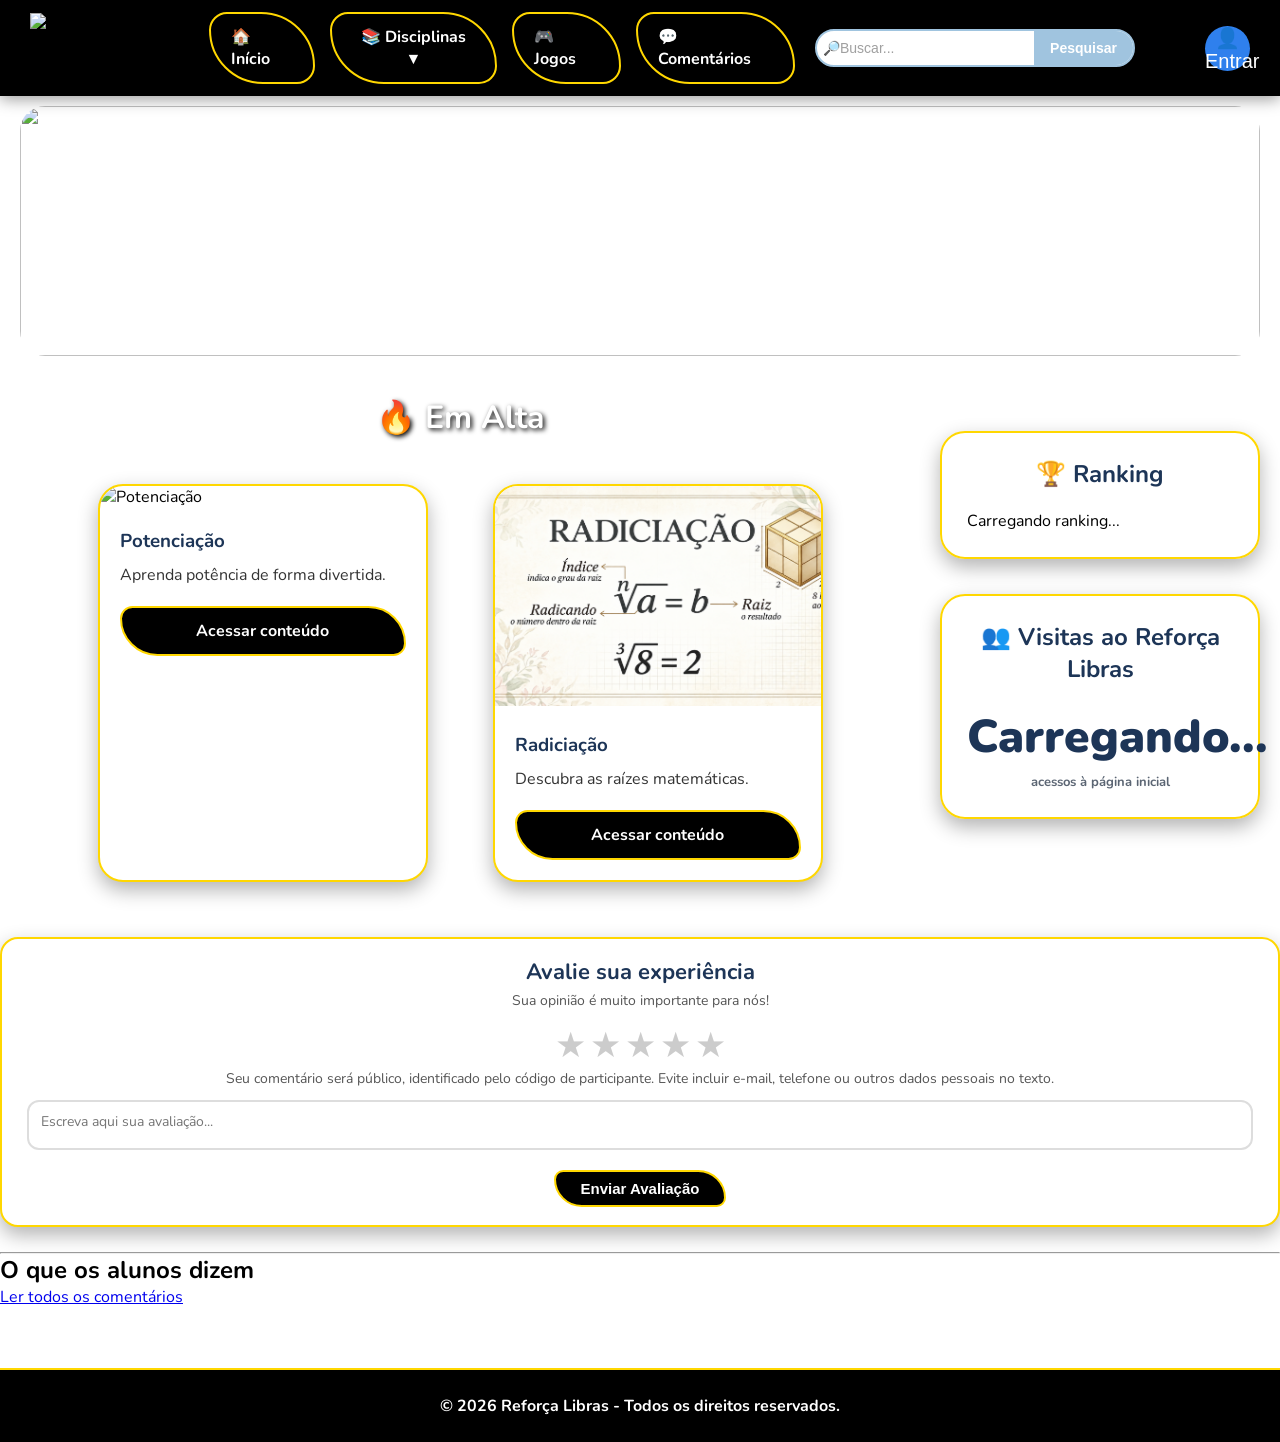
==== index.html @ fadbd38b "segunda" ====
<!DOCTYPE html>
<html lang="pt-BR">

<head>
    <meta charset="UTF-8">
    <meta name="description" content="Aprenda Matemática em Libras com o Reforça Libras! Aulas em vídeo, atividades e jogos sobre potenciação e radiciação.">
    <meta name="viewport" content="width=device-width, initial-scale=1.0">
    <title>Reforca Libras</title>
    
    <link rel="stylesheet" href="style.css"> 
    <link rel="stylesheet" href="perfil-aluno.css?v=20261107-correcao14">
    <link rel="preconnect" href="https://fonts.googleapis.com">
    <link href="https://fonts.googleapis.com/css2?family=Nunito:wght@400;700;900&display=swap" rel="stylesheet">
    <link rel="stylesheet" href="perfil-comunidade.css?v=20261107-correcao14">
    <link rel="stylesheet" href="alertas-responsivos.css?v=20261107-correcao13">
    </head>
<body>
    <!-- MENU -->
    <header class="menu">
    <div class="container menu-content">

        <!-- Logo -->
        <div class="logo-area">
            <img src="logo.png" alt="Logo Reforça Libras">
        </div>

        <!-- Menu -->
        <nav id="menu-links">
            <a href="index.html" aria-current="page">🏠 Início</a>
                <!-- DROPDOWN DISCIPLINAS (Texto simples sem formato de botão) -->
                     <div class="dropdown">
                         <button type="button" class="dropbtn">
                             📚 Disciplinas ▼
                         </button>

                            <div class="dropdown-content">
                                <!-- MATEMÁTICA -->
                                    <div class="submenu">
                                        <button type="button" class="item-menu">
                                        Matemática <span>▶</span>
                                        </button>
                                        <div class="submenu-content">
                                            <a href="potenciacao.html">Potenciação </a>
                                            <a href="radiciacao.html">Radiciação </a>
                                            <a href="matematica.html" class="ler-mais"> ➕ Ver todas as temáticas </a>
                                        </div>
                                    </div>

                                <!-- BIOLOGIA -->
                                    <div class="submenu">
                                        <button type="button" class="item-menu">
                                            Biologia <span>▶</span>
                                        </button>

                                        <div class="submenu-content">
                                            <span class="item-indisponivel">Conteúdos em breve</span>
                                        </div>
                                    </div>
                            </div>
                     </div>
                <a href="#">🎮 Jogos</a>
                <a href="comentarios.html">💬 Comentários </a>

        </nav>

        <!-- Pesquisa -->
              <div class="pesquisa-box">
                 <input type="text" id="campoPesquisa" placeholder="🔎Buscar..." autocomplete="off">
                 <button onclick="pesquisarConteudo()">Pesquisar</button>
             </div>

        <!-- Login -->
        <button id="btnLogin" class="login-btn">👤 Entrar </button>

    </div>

            <!-- MODAL LOGIN -->
                <div id="modalLogin" class="modal">
                    <div class="perfil-box modal-acessivel-box">
                         <span class="fechar" id="fecharLogin">&times;</span>
                         <div class="modal-formulario">
                         <img src="logo.png" alt="Logo Reforça Libras">
                         <h2>Entrar</h2>

                         <form id="formLogin" autocomplete="off">
                            <label for="loginEmail">E-mail</label>
                            <input id="loginEmail"type="email"placeholder="E-mail" autocomplete="email"required>
                          <div class="campo-senha">
                             <input id="senhaLogin" type="password" placeholder="Senha" autocomplete="current-password" required >
                                <span  class="icone-olho" onclick="alternarSenha('senhaLogin', this)"  role="button" tabindex="0" aria-label="Mostrar senha" title="Mostrar senha" >
                                    👁️
                                </span>
                            </div>
                                <a href="#" class="esqueceu-senha" onclick="esqueceuSenha(event)" >
                                    Esqueceu sua senha?
                                </a>
                            <button type="submit">Entrar</button>
                         </form>
                         <p>
                            Primeiro acesso?
                            <button type="button" id="abrirCadastro">Cadastrar</button>
                         </p>
                         </div>

                         <aside class="janela-libras-interface" aria-labelledby="tituloLibrasLogin">
                            <h3 id="tituloLibrasLogin">🤟 Acesso em Libras</h3>
                            <div class="libras-video-box">
                                <iframe
                                     id="videoLibrasLogin"
                                     src="https://youtu.be/DNm2CRhWCK0"
                                    allow="accelerometer; autoplay; clipboard-write; encrypted-media; gyroscope; picture-in-picture"
                                            allowfullscreen>
                                 </iframe>

                               
                            </div>
                            <button type="button" class="repetir-video-interface" data-video-id="videoLibrasLogin" hidden>
                                ↻ Repetir tradução
                            </button>
                         </aside>
                    </div>
                </div>
                       
<!-- MODAL CADASTRO -->
<div id="modalCadastro" class="modal">
    <div class="perfil-box modal-acessivel-box">
        <span class="fechar" id="fecharCadastro">&times;</span>
        <div class="modal-formulario">
        <img src="logo.png" alt="Logo Reforça Libras">
        <h2>Criar cadastro</h2>

        <form id="formCadastro" autocomplete="off">
            <label for="nomeCadastro">Nome</label>
            <input id="nomeCadastro" type="text" placeholder="Digite seu nome" required autocomplete="name"           >

            <label for="perfilComunidade">Como você se identifica em relação à comunidade surda?
            </label>

            <div class="campo-lista">
                <select id="perfilComunidade" name="perfilComunidade">
                    <option value="" selected>Selecione uma opção</option>
                     <option value="pessoa_surda">Pessoa surda</option>
                    <option value="deficiencia_auditiva">Pessoa com deficiência auditiva</option>
                    <option value="pessoa_surdocega">Pessoa surdocega</option>
                    <option value="coda">Pessoa CODA — ouvinte, filha(o) de pais surdos</option>
                    <option value="pessoa_ouvinte">Pessoa ouvinte</option>
                    <option value="familiar">Familiar de pessoa surda</option>
                    <option value="professor">Professor(a)</option>
                    <option value="interprete">Tradutor(a) ou intérprete de Libras</option>
                    <option value="estudante_libras">Estudante de Libras</option>
                    <option value="prefiro_nao_informar">Prefiro não informar</option>
                </select>
            </div>

            <label for="emailCadastro">E-mail</label>
            <input id="emailCadastro" type="email" placeholder="Digite seu e-mail" required autocomplete="email" >

            <label for="senhaCadastro">Senha</label>
            <input id="senhaCadastro" type="password" placeholder="Crie uma senha com pelo menos 6 caracteres" required minlength="6" autocomplete="new-password">

            <label class="aceite-termos">
                <input type="checkbox" id="aceitarTermos">
                <span>
                    Li as informações acima e concordo voluntariamente em participar da
                    <button type="button" id="abrirTermos" class="link-termos">
                        pesquisa
                    </button>
                </span>
            </label>

            <p class="aviso-consentimento">
                A participação na pesquisa é opcional e não impede o uso da plataforma.
            </p>

            <button type="submit">Cadastre-se</button>
        </form>
        </div>

        <aside class="janela-libras-interface" aria-labelledby="tituloLibrasCadastro">
    <h3 id="tituloLibrasCadastro">🤟 Cadastro em Libras</h3>

    <div class="libras-video-box">
        <iframe
            id="videoLibrasCadastro"
            src="https://www.youtube.com/embed/QnVvV0ECgpk"
            
            allow="accelerometer; autoplay; clipboard-write; encrypted-media; gyroscope; picture-in-picture"
            allowfullscreen>
        </iframe>
    </div>
</aside>
    </div>
</div>

<!-- COLOQUE ESTE MODAL LOGO DEPOIS DO MODAL DE CADASTRO -->
<div id="modalTermos" class="modal">
    <div class="perfil-box termos-box">
        <span class="fechar" id="fecharTermos">&times;</span>
        <h2>Termo de Consentimento para Participação na Pesquisa</h2>

        <div class="termos-layout">
            <div class="texto-termos" tabindex="0" aria-label="Texto do termo de consentimento">
                <section>
                    <h3>1. Sobre a pesquisa</h3>
                    <p>A atividade que você realizará na plataforma Reforça Libras faz parte de uma pesquisa vinculada ao projeto Matemática Inclusiva para Todos (MIT), desenvolvido na Universidade Federal do Rio Grande – FURG, no Instituto de Matemática, Estatística e Física – IMEF.</p>
                </section>

                <section>
                    <h3>2. Dados coletados</h3>
                    <p>A pesquisa busca contribuir para o desenvolvimento de práticas inclusivas no ensino de Matemática. Nesta atividade, serão coletados, para fins de pesquisa, os registros das resoluções das atividades realizadas e os comentários e impressões dos participantes sobre a experiência com os materiais disponibilizados na plataforma.</p>
                </section>

                <section>
                    <h3>3. Utilização e proteção dos dados</h3>
                    <p>Os dados coletados poderão ser utilizados em trabalhos acadêmicos e publicações científicas relacionados à pesquisa. A identidade dos participantes será preservada, não sendo divulgadas informações que permitam sua identificação.</p>
                </section>

                <section>
                    <h3>4. Participação voluntária</h3>
                    <p>Sua participação é voluntária. Você pode optar por não participar da pesquisa ou retirar seu consentimento a qualquer momento, sem qualquer prejuízo.</p>
                </section>

                <section>
                    <h3>5. Aprovação pelo Comitê de Ética</h3>
                    <p>A pesquisa foi aprovada pelo Comitê de Ética em Pesquisa da Universidade Federal do Rio Grande – CEP-FURG, sob o número 491124.7.0000.5324.</p>
                </section>

                <section>
                    <h3>6. Contato para dúvidas</h3>
                    <p>Em caso de dúvidas sobre a pesquisa, você poderá entrar em contato com a equipe responsável pelo e-mail <a href="mailto:mitfurg@gmail.com">mitfurg@gmail.com</a>.</p>
                </section>

                <section>
                    <h3>7. Declaração de consentimento</h3>
                    <p>Ao selecionar a opção abaixo, você declara que leu e compreendeu as informações apresentadas e concorda voluntariamente em participar da pesquisa e com a utilização dos dados produzidos durante as atividades para os fins acadêmicos e científicos descritos acima.</p>
                </section>
            </div>

           <aside class="janela-libras-interface" aria-labelledby="tituloLibrasLogin">
    <h3 id="tituloLibrasLogin">🤟 Acesso em Libras</h3>

    <div class="libras-video-box">
        <iframe
            id="videoLibrasLogin"
            src="https://www.youtube.com/embed/DNm2CRhWCK0"
            allow="accelerometer; autoplay; clipboard-write; encrypted-media; gyroscope; picture-in-picture"
            allowfullscreen>
        </iframe>
    </div>
</aside>
        </div>

        <div class="termos-acoes">
            
            <button type="button" id="concordarTermos">Li as informações acima e concordo em participar da pesquisa</button>
            <button type="button" id="fecharSemConcordar">Continuar sem participar da pesquisa</button>
        </div>
    </div>
</div>

<!-- PERFIL DO ALUNO -->

<div id="modalPerfil" class="modal">

    <div class="perfil-painel">

        <button
            type="button"
            class="fechar fechar-perfil"
            id="fecharPerfil"
            aria-label="Fechar perfil"
        >
            &times;
        </button>

        <!-- IDENTIFICAÇÃO -->

        <header class="perfil-cabecalho">

            <div class="icone-usuario">
                👤
            </div>

            <div class="perfil-identificacao">

                <span>
                    PERFIL DO ALUNO
                </span>

                <h2 id="nomeUsuario">
                    Usuário
                </h2>

            </div>

        </header>


        <!-- RESUMO -->

        <section class="perfil-resumo">

            <article class="perfil-indicador">

                <span class="perfil-indicador-icone">
                    📚
                </span>

                <div>
                    <strong id="perfilAulas">
                        0
                    </strong>

                    <span>
                        Videoaulas assistidas
                    </span>
                </div>

            </article>


            <article class="perfil-indicador">

                <span class="perfil-indicador-icone">
                    🎮
                </span>

                <div>
                    <strong id="perfilTestes">
                        0
                    </strong>

                    <span>
                        Verificações realizadas
                    </span>
                </div>

            </article>


            <article class="perfil-indicador">

                <span class="perfil-indicador-icone">
                    📈
                </span>

                <div>
                    <strong id="perfilMedia">
                        0%
                    </strong>

                    <span>
                        Média de acertos
                    </span>
                </div>

            </article>


            <article class="perfil-indicador">

                <span class="perfil-indicador-icone">
                    ⭐
                </span>

                <div>
                    <strong id="perfilPontos">
                        0
                    </strong>

                    <span>
                        Pontuação
                    </span>
                </div>

            </article>

        </section>


        <!-- CONTEÚDO DO PERFIL -->

        <div class="perfil-conteudo">

            <!-- COLUNA ESQUERDA -->

            <section class="perfil-secao">

                <div class="perfil-titulo-secao">

                    <div>
                        <span>
                            MEUS EXERCÍCIOS
                        </span>

                        <h3>
                            Notas por exercício
                        </h3>
                    </div>

                </div>


                <p class="perfil-notas-legenda">Nota da última tentativa · cada exercício vale 100 pontos. A pontuação total soma estas notas; refazer substitui a nota anterior.</p>
                <p id="perfilSemTrilhas">Você ainda não iniciou uma trilha. <a href="matematica.html">Escolher uma temática →</a></p>
                <!-- POTENCIAÇÃO -->

                <article id="perfilPotenciacaoCard" class="perfil-curso" hidden>
                    <div class="perfil-curso-topo"><strong>⚡ Potenciação</strong></div>
                    <ul id="perfilPotenciacaoNotas" class="perfil-notas" aria-label="Notas dos exercícios de Potenciação"></ul>
                    <div class="perfil-curso-rodape"><a id="perfilPotenciacaoContinuar" href="potenciacao.html">Ver trilha →</a></div>
                </article>


                <!-- RADICIAÇÃO -->

                <article id="perfilRadiciacaoCard" class="perfil-curso" hidden>
                    <div class="perfil-curso-topo"><strong>√ Radiciação</strong></div>
                    <ul id="perfilRadiciacaoNotas" class="perfil-notas" aria-label="Notas dos exercícios de Radiciação"></ul>
                    <div class="perfil-curso-rodape"><a id="perfilRadiciacaoContinuar" href="radiciacao.html">Ver trilha →</a></div>
                </article>

            </section>


            <!-- COLUNA DIREITA -->

            <section class="perfil-secao">

                <div class="perfil-titulo-secao">

                    <div>
                        <span>
                            ACOMPANHAMENTO
                        </span>

                        <h3>
                            Minha aprendizagem
                        </h3>
                    </div>

                </div>


                <div class="perfil-diagnostico">

                    <article class="diagnostico-bloco dominio">

                        <h4>
                            📈 Meus resultados
                        </h4>

                        <div id="perfilPontosFortes">

                            <p>
                                Realize as verificações
                                para visualizar seus resultados.
                            </p>

                        </div>

                    </article>


                    <article class="diagnostico-bloco revisar">

                        <h4>
                            💡 Próximos passos
                        </h4>

                        <div id="perfilRecomendacoes">

                            <p>
                                Nenhuma recomendação disponível.
                            </p>

                        </div>

                    </article>

                </div>

            </section>

        </div>


<!-- AÇÕES -->

        <footer class="perfil-acoes">

            <button type="button" class="perfil-btn-sair"onclick="sair()">
                🚪 Sair
            </button>

            <button type="button" class="excluir perfil-btn-excluir" onclick="excluirConta()" >
                🗑 Excluir conta
            </button>

        </footer>

    </div>

</div>

</header>

   

        <!-- BANNER -->
        <section class="hero">
         

         <div class="hero-img">
                <img src="banner.png">
         </div>
        </section>
                      
   <main>
         <section class="conteudo-home">
                <section class="em-alta">
                    <h2>🔥 Em Alta</h2>
                    <div class="cards">
                
                        <!-- CARD POTENCIAÇÃO -->
                    <div class="card" data-nome="potenciacao matematica">
                        <img src="capa_potenciacao.png" alt="Potenciação">
                        <div class="card-content">
                            <h3>Potenciação</h3>
                            <p>Aprenda potência de forma divertida.</p>
                            <div class="buttons">
                                <a href="potenciacao.html">
                                    Acessar conteúdo
                                </a>
                            </div>
                        </div>
                    </div>



                    <!-- CARD RADICIAÇÃO -->

                    <div class="card" data-nome="radiciacao matematica">
                        <img src="capa_radiciacao.png" alt="Radiciação">
                        <div class="card-content">
                            <h3>Radiciação</h3>
                            <p>Descubra as raízes matemáticas.</p>
                            <div class="buttons">
                                <a href="radiciacao.html">
                                    Acessar conteúdo
                                </a>
                               
                            </div>
                        </div>
                    </div>
                </div>
            </section>

  <!-- PROGRESSO E RANKING -->
    <aside class="lateral">
 <section id="continuarEstudando">
        <!-- Aparece somente quando logado -->
    </section>

<div class="box">

<h3>🏆 Ranking</h3>
<div id="rankingLista" data-nosnippet aria-live="polite">
    <p>Carregando ranking...</p>
</div>

</div>

<section class="box contador-visitas" aria-labelledby="tituloContadorVisitas">
    <h3 id="tituloContadorVisitas">👥 Visitas ao Reforça Libras</h3>
    <strong id="numeroVisitas" aria-live="polite">Carregando...</strong>
    <span>acessos à página inicial</span>
</section>

    </section>
</aside>
  

  <!-- COMENTÁRIOS -->
      <section class="container-comentarios-page">

    <!-- 1. FORMULÁRIO DE AVALIAÇÃO NO TOPO -->
    <div id="avaliacao" class="form-comentario-box" tabindex="-1" style="scroll-margin-top: 24px;">
        <h2>Avalie sua experiência</h2>
        <p>Sua opinião é muito importante para nós!</p>

        <!-- Estrelas -->
        <div class="estrelas-input">
            <span class="estrela" data-nota="1">★</span>
            <span class="estrela" data-nota="2">★</span>
            <span class="estrela" data-nota="3">★</span>
            <span class="estrela" data-nota="4">★</span>
            <span class="estrela" data-nota="5">★</span>
        </div>

        <!-- Campo de texto -->
        <p>Seu comentário será público, identificado pelo código de participante. Evite incluir e-mail, telefone ou outros dados pessoais no texto.</p>
        <textarea id="comentario" placeholder="Escreva aqui sua avaliação..."></textarea>

        <!-- Botão enviar -->
        <button type="button" onclick="salvarComentario()">Enviar Avaliação</button>
    </div>

    <hr class="divisor-pagina">
    <section class="comentarios-home">
    <h2>O que os alunos dizem</h2>

    <!-- O JS vai preencher no máximo 3 cards aqui -->
    <div id="ultimos-comentarios" class="comentarios-grid"></div>

    <!-- Botão que leva para a página completa -->
    <div class="ver-mais-box">
        <a href="comentarios.html" class="btn-ver-todos">Ler todos os comentários</a>
    </div>
</section>

</section>
    <!-- FOOTER -->
    <footer>
        <p>
            © 2026 Reforça Libras - Todos os direitos reservados.
        </p>
    </footer>

        <!-- Bibliotecas do Firebase -->
        <script src="https://www.gstatic.com/firebasejs/10.8.0/firebase-app-compat.js"></script>
        <script src="https://www.gstatic.com/firebasejs/10.8.0/firebase-firestore-compat.js"></script>
        <script src="https://www.gstatic.com/firebasejs/10.8.0/firebase-auth-compat.js"></script>
        <script src="firebase-config.js"></script>
        <script src="storage-utils.js"></script>
    <script src="acessos-conta.js?v=20261107-correcao14"></script>
    <script src="pontuacao-utils.js?v=20261107-correcao14"></script>

    <!-- Biblioteca de Alertas Bonitos SweetAlert2 -->
        <script src="https://cdn.jsdelivr.net/npm/sweetalert2@11"></script>

        <script src="perfil-comunidade.js"></script>
        <script src="script.js"></script>
        <script src="comentarios.js"></script>
</body>
</html>
---- style.css ----
/* ==========================
   VARIÁVEIS DE ESTILO
========================== */
:root {
    --gold-primary: gold;
    --gold-hover-gradient: linear-gradient(101deg, darkgoldenrod, khaki, peru, sandybrown);
    --blue-primary: #2f80ed;
    --blue-soft: #A0C4DF;
    --navy-dark: #1d3557;
    --dark-bg: #000000;
    --font-main: 'Nunito', sans-serif;
}

/* ==========================
   RESET & BASE
========================== */
* {
    margin: 0;
    padding: 0;
    box-sizing: border-box;
}

body {
    font-family: var(--font-main);
    background-size: cover;
    background-position: center;
    background-repeat: no-repeat;
    background-attachment: fixed;
    overflow-x: hidden;
}

/* ==========================
   CONTAINER
========================== */
.container {
    width: 100%;
    max-width: 1400px;
    margin: auto;
    padding: 0 20px;
}

/* ==========================
   MENU PRINCIPAL
========================== */
.menu {
    position: sticky;
    top: 0;
    width: 100%;
    background: var(--dark-bg);
    box-shadow: 0 3px 15px rgba(0, 0, 0, 0.4);
    z-index: 999;
}

.menu-content {
    max-width: 1400px;
    margin: auto;
    padding: 12px 30px;
    display: flex;
    align-items: center;
    justify-content: space-between;
    gap: 20px;
}

/* LOGO */
.logo-area img {
    height: 70px;
    display: block;
    transition: transform 0.3s ease;
}

.logo-area img:hover {
    transform: scale(1.05);
}

/* LINKS DO MENU */
#menu-links {
    display: flex;
    align-items: center;
    justify-content: center;
    gap: 15px;
    flex: 1;
}

#menu-links > a,
#menu-links .dropbtn,
#menu-links .item-menu,
#menu-links .submenu-content a {
    background: var(--dark-bg);
    color: white;
    border: 2px solid var(--gold-primary);
    border-radius: 20px 60px;
    padding: 12px 20px;
    font-family: var(--font-main);
    font-size: 16px;
    font-weight: bold;
    text-decoration: none;
    cursor: pointer;
    transition: all 0.4s ease;
}
/* Remove o visual cinza padrão dos elementos button. */
#menu-links button.dropbtn,
#menu-links button.item-menu {
    appearance: none;
    -webkit-appearance: none;
    line-height: normal;
}
#menu-links > a:hover,
#menu-links .dropbtn:hover,
#menu-links .item-menu:hover,
#menu-links .submenu-content a:hover {
    transform: translateY(-5px);
    background: var(--gold-hover-gradient);
    color: black;
}

/* Os botões internos ocupam toda a largura do menu suspenso. */
#menu-links .item-menu,
#menu-links .submenu-content a {
    display: block;
    width: 100%;
    text-align: left;
}

/* BOTÃO LOGIN */
.login-btn {
    width: 45px;
    height: 45px;
    border-radius: 50%;
    border: none;
    background: var(--blue-primary);
    color: white;
    font-size: 20px;
    cursor: pointer;
    transition: transform 0.3s ease;
    margin-left: 50px;
}

.login-btn:hover {
    transform: scale(1.1);
}


/* ==========================================
   MENU DISCIPLINAS EM COLUNA (DROPDOWN)
========================================== */
.dropdown {
    position: relative;
    display: inline-block;
}

.dropdown-content {
    display: none;
    position: absolute;
    top: 100%;
    left: 0;
    min-width: 210px;
    padding: 10px 0;
    flex-direction: column;
    gap: 8px;
    background: transparent;
    z-index: 1000;
}

.dropdown:hover > .dropdown-content,
.dropdown:focus-within > .dropdown-content {
    display: flex;
}

.submenu {
    position: relative;
    width: 100%;
}

.submenu-content {
    display: none;
    position: absolute;
    top: 0;
    left: 100%;
    min-width: 250px;
    padding-left: 10px;
    flex-direction: column;
    gap: 8px;
    background: transparent;
    z-index: 1001;
}

.submenu:hover > .submenu-content,
.submenu:focus-within > .submenu-content {
    display: flex;
}

.submenu-content a.ler-mais {
    color: white;
}




/* ==========================
   HERO / BANNER PRINCIPAL
========================== */
.hero-img {
    max-width: 1400px;
    margin: 10px auto 25px auto;
    padding: 0 20px;
    display: flex;
    align-items: center;
    justify-content: center;
    text-align: center;
}

.hero-img img {
    width: 100%;
    max-width: 1400px;
    height: 250px;
    border-radius: 25px;
    display: block;
    object-fit: cover;
}

/* ==========================
   PESQUISA
========================== */
.pesquisa-box {
    display: flex;
    align-items: center;
    background-color: #FFFFFF;
    border: 2px solid var(--blue-soft);
    border-radius: 20px;
    width: 100%;
    max-width: 320px;
    height: 38px;
    overflow: hidden;
    box-shadow: 0 2px 6px rgba(0, 0, 0, 0.05);
    transition: border-color 0.3s ease, box-shadow 0.3s ease;
}

.pesquisa-box:focus-within {
    border-color: #D4AF37;
    box-shadow: 0 0 6px rgba(212, 175, 55, 0.3);
}

.pesquisa-box img {
    width: 18px;
    height: 18px;
    margin-left: 12px;
    margin-right: 6px;
    object-fit: contain;
}

#campoPesquisa {
    flex: 1;
    background: transparent;
    border: none;
    outline: none;
    font-size: 14px;
    color: #4A4A4A;
    padding: 0 6px;
    height: 100%;
}

#campoPesquisa::placeholder {
    color: #A0A0A0;
}

.pesquisa-box button {
    border: none;
    background-color: var(--blue-soft);
    color: #FFFFFF;
    font-weight: 600;
    font-size: 14px;
    padding: 0 16px;
    height: 100%;
    cursor: pointer;
    transition: background-color 0.2s ease;
}

.pesquisa-box button:hover {
    background-color: #D4AF37;
}


/* ==========================
   LAYOUT PRINCIPAL HOME
========================== */
.conteudo-home {
    max-width: 1400px;
    margin: 40px auto;
    padding: 0 20px;
    display: flex;
    align-items: flex-start;
    gap: 40px;
}

.em-alta {
    flex: 70%;
}

.em-alta h2 {
    color: white;
    font-size: 32px;
    margin-bottom: 30px;
    text-align: center;
    text-shadow: 2px 2px 5px black;
}

.lateral {
    width: 320px;
    flex-shrink: 0;
    display: flex;
    flex-direction: column;
    gap: 35px;
}

/* CARDS */
.cards {
    display: flex;
    flex-wrap: wrap;
    justify-content: center;
    align-content: flex-start;
    gap: 35px;
}

.card {
    width: 330px;
    background: white;
    border-radius: 25px;
    overflow: hidden;
    border: 2px solid var(--gold-primary);
    box-shadow: 0 8px 20px rgba(0, 0, 0, 0.3);
    transition: transform 0.4s ease;
    margin: 15px;
}

.card:hover {
    transform: translateY(-10px);
}

.card img {
    width: 100%;
    height: 220px;
    object-fit: cover;
}

.card-content {
    padding: 20px;
}

.card-content h3 {
    color: var(--navy-dark);
    margin-bottom: 10px;
}

.card-content p {
    color: #333;
    margin-bottom: 20px;
}

.buttons {
    display: flex;
    gap: 10px;
}

.buttons a,
.buttons button {
    flex: 1;
    padding: 12px;
    border-radius: 20px 60px;
    border: 2px solid var(--gold-primary);
    font-weight: bold;
    cursor: pointer;
    text-decoration: none;
    text-align: center;
    transition: all 0.4s ease;
}

.buttons a {
    background: var(--dark-bg);
    color: white;
}

.buttons button {
    background: white;
    color: black;
}

.buttons a:hover,
.buttons button:hover {
    transform: translateY(-5px);
    background: var(--gold-hover-gradient);
    color: black;
}

/* ==========================
   RANKING E PROGRESSO
========================== */
.box {
    background: rgba(255, 255, 255, 0.95);
    border: 2px solid var(--gold-primary);
    border-radius: 25px;
    padding: 25px;
    box-shadow: 0 8px 20px rgba(0, 0, 0, 0.3);
}

.box h3 {
    text-align: center;
    color: var(--navy-dark);
    font-size: 24px;
    margin-bottom: 20px;
}

.ranking-item {
    display: flex;
    justify-content: space-between;
    align-items: center;
    padding: 12px;
    margin-bottom: 10px;
    border-radius: 15px;
    background: #f5f5f5;
    font-weight: bold;
}

.ranking-item:first-child {
    background: var(--gold-primary);
}

.progresso-text {
    margin-bottom: 15px;
    color: #333;
}

.barra {
    width: 100%;
    height: 20px;
    background: #ddd;
    border-radius: 20px;
    overflow: hidden;
}

.barra div {
    height: 100%;
    width: 65%;
    background: linear-gradient(90deg, gold, darkgoldenrod);
}

/* ==========================
   MODAIS (LOGIN E CADASTRO)
========================== */
.modal {
    display: none;
    position: fixed;
    top: 0;
    left: 0;
    width: 100%;
    height: 100%;
    background: rgba(0, 0, 0, 0.75);
    -webkit-backdrop-filter: blur(8px);
    backdrop-filter: blur(8px);
    z-index: 9999;
    align-items: center;
    justify-content: center;
}

.login-container {
    width: 360px;
    padding: 35px;
    background: rgba(255, 255, 255, 0.15);
    border-radius: 25px;
    border: 1px solid white;
    -webkit-backdrop-filter: blur(20px);
    backdrop-filter: blur(20px);
    text-align: center;
    color: white;
    position: relative;
    box-shadow: 0 10px 30px black;
}

/* Título corrigido */
.login-container h2 {
    color: white;
    margin-bottom: 25px;
}

.login-container img,
.perfil-box img {
    display: block;
    margin: 0 auto 20px auto;
    width: 120px;
}

.modal .perfil-box input,
.login-container input {
    width: 100%;
    height: 48px;
    margin: 10px 0;
    padding: 12px 20px;
    border: 2px solid rgba(255, 215, 0, 0.5);
    border-radius: 30px;
    background: rgba(255, 255, 255, 0.15);
    color: #ffffff;
    font-family: var(--font-main);
    font-size: 15px;
    outline: none;
    transition: all 0.3s ease;
}

.modal .perfil-box input::placeholder,
.login-container input::placeholder {
    color: rgba(255, 255, 255, 0.7);
}

.modal .perfil-box input:focus,
.login-container input:focus {
    border-color: var(--gold-primary);
    background: rgba(255, 255, 255, 0.25);
    box-shadow: 0 0 12px rgba(255, 215, 0, 0.5);
}

.modal .perfil-box button,
.login-container button {
    width: 100%;
    padding: 12px;
    border-radius: 30px;
    border: none;
    margin-top: 15px;
    font-weight: bold;
    cursor: pointer;
    transition: background 0.3s ease;
}

.modal .perfil-box button:hover,
.login-container button:hover {
    background: var(--gold-primary);
    color: black;
}

#fecharLogin,
#fecharPerfil,
#fecharCadastro {
    position: absolute;
    top: 10px;
    right: 20px;
    font-size: 30px;
    cursor: pointer;
    color: white;
}

/* CAMPO DE SENHA COM OLHO */
.campo-senha {
    position: relative;
    width: 100%;
}

.campo-senha input {
    width: 100%;
    padding-right: 45px !important;
}

.icone-olho {
    position: absolute;
    right: 15px;
    top: 50%;
    transform: translateY(-50%);
    cursor: pointer;
    font-size: 18px;
    user-select: none;
    opacity: 0.7;
    transition: opacity 0.2s ease;
}

.icone-olho:hover {
    opacity: 1;
}

.esqueceu-senha {
    display: block;
    text-align: right;
    font-size: 13px;
    color: rgba(255, 255, 255, 0.8);
    text-decoration: none;
    margin: -4px 5px 12px 0;
    transition: color 0.2s;
}

.esqueceu-senha:hover {
    color: var(--gold-primary);
    text-decoration: underline;
}

/* DIVISOR E GOOGLE */
.divisor {
    display: flex;
    align-items: center;
    text-align: center;
    margin: 15px 0;
    color: rgba(255, 255, 255, 0.8);
}

.divisor::before,
.divisor::after {
    content: '';
    flex: 1;
    border-bottom: 1px solid rgba(255, 255, 255, 0.3);
}

.divisor span {
    padding: 0 10px;
    font-size: 14px;
    font-weight: bold;
}

.g_id_signin {
    display: flex;
    justify-content: center;
    margin-bottom: 15px;
}

.login-container a,
.login-container a:link,
.login-container a:visited {
    color: rgb(145, 255, 0);
    font-weight: bold;
    text-decoration: none;
}

.login-container a:hover {
    color: #ffffff;
    text-decoration: underline;
}

.login-container a:active {
    color: red;
}

/* ==========================
   PERFIL DO USUÁRIO
========================== */
.perfil-box {
    width: 380px;
    background: rgba(255, 255, 255, 0.15);
    -webkit-backdrop-filter: blur(15px);
    backdrop-filter: blur(15px);
    border: 1px solid white;
    border-radius: 25px;
    padding: 35px;
    color: white;
    text-align: center;
    box-shadow: 0 10px 30px black;
    position: relative;
}

.icone-usuario {
    font-size: 80px;
    margin-bottom: 15px;
}

.dados-perfil {
    background: white;
    color: #333;
    padding: 20px;
    border-radius: 20px;
    margin: 20px 0;
}

.dados-perfil p {
    margin: 10px;
    font-weight: bold;
}

.excluir {
    background: #b00020;
    color: white;
}

.excluir:hover {
    background: red !important;
}

/* ==========================
   INTERFACE ACESSÍVEL EM LIBRAS
========================== */
.modal .modal-acessivel-box {
    width: min(920px, 94vw);
    max-height: 92vh;
    overflow-y: auto;
    display: grid;
    grid-template-columns: minmax(280px, 1fr) minmax(280px, 0.9fr);
    align-items: start;
    gap: 26px;
    text-align: left;
}

.modal-formulario {
    min-width: 0;
}

.modal-formulario h2,
.janela-libras-interface h3 {
    text-align: center;
}

.janela-libras-interface {
    min-width: 0;
    padding: 18px;
    background: rgba(255, 255, 255, 0.96);
    color: var(--navy-dark, #1d3557);
    border: 3px solid var(--gold-primary, #ffd700);
    border-radius: 22px;
    box-shadow: 0 8px 22px rgba(0, 0, 0, 0.22);
}

.janela-libras-interface h3 {
    margin: 0 0 12px;
    color: var(--navy-dark, #1d3557);
}

.libras-video-box {
    min-height: 220px;
    display: grid;
    place-items: center;
    overflow: hidden;
    background: #101827;
    border: 3px solid #5fa8d3;
    border-radius: 18px;
}

.libras-video-box video,
.video-libras-alerta {
    width: 100%;
    aspect-ratio: 16 / 9;
    display: block;
    background: #000;
    object-fit: contain;
}

.libras-video-pendente {
    margin: 0;
    padding: 22px;
    color: #fff;
    font-weight: 800;
    line-height: 1.45;
    text-align: center;
}

.modal .perfil-box .repetir-video-interface,
.repetir-video-interface {
    width: 100%;
    margin-top: 12px;
    padding: 11px 16px;
    background: #dff4ff;
    color: #1d3557;
    border: 2px solid #5fa8d3;
    border-radius: 14px;
    font-weight: 900;
}

.aviso-consentimento {
    margin-top: 8px;
    padding: 10px 12px;
    background: rgba(223, 244, 255, 0.16);
    border-left: 4px solid var(--gold-primary, #ffd700);
    border-radius: 10px;
    font-size: 13px;
    line-height: 1.4;
}

.aceite-termos {
    display: flex;
    align-items: flex-start;
    gap: 9px;
    margin-top: 12px;
    line-height: 1.4;
}

.modal .perfil-box .aceite-termos input {
    width: 22px;
    height: 22px;
    flex: 0 0 auto;
    margin: 2px 0 0;
}

.modal .perfil-box .link-termos {
    width: auto;
    display: inline;
    margin: 0;
    padding: 0;
    background: transparent;
    color: #b9ff66;
    border: 0;
    border-radius: 0;
    text-decoration: underline;
}

#fecharTermos {
    position: absolute;
    top: 10px;
    right: 20px;
    color: white;
    font-size: 30px;
    cursor: pointer;
}

.modal .termos-box {
    width: min(1120px, 96vw);
    max-height: 94vh;
    overflow: hidden;
    display: flex;
    flex-direction: column;
    text-align: left;
}

.termos-box > h2 {
    padding-right: 34px;
    text-align: center;
}

.termos-layout {
    min-height: 0;
    display: grid;
    grid-template-columns: minmax(0, 1.35fr) minmax(300px, 0.75fr);
    gap: 22px;
    margin-top: 16px;
}

.texto-termos {
    max-height: 57vh;
    overflow-y: auto;
    padding: 18px;
    background: #fff;
    color: #243247;
    border: 2px solid #b9d9ea;
    border-radius: 18px;
    line-height: 1.55;
}

.texto-termos section + section {
    margin-top: 18px;
    padding-top: 16px;
    border-top: 1px solid #d9e6ee;
}

.texto-termos h3 {
    margin: 0 0 7px;
    color: #1d3557;
    font-size: 17px;
}

.texto-termos p {
    margin: 0;
}

.texto-termos a {
    color: #075e91;
    font-weight: 900;
}

.janela-libras-termo {
    align-self: start;
}

.termos-acoes {
    display: grid;
    grid-template-columns: 1fr 1fr;
    gap: 12px;
}

.modal .perfil-box .termos-acoes button {
    min-height: 48px;
    border-radius: 16px;
}

#fecharSemConcordar {
    background: #e7edf2;
    color: #1d3557;
}

#concordarTermos {
    background: var(--gold-primary, #ffd700);
    color: #172033;
}

.alerta-reforca-acessivel {
    width: min(94vw, 620px) !important;
    border: 3px solid var(--gold-primary, #ffd700) !important;
    border-radius: 24px !important;
    font-family: var(--font-main, "Nunito", Arial, sans-serif) !important;
}

.alerta-conteudo-acessivel {
    display: grid;
    gap: 14px;
    text-align: left;
}

.alerta-conteudo-acessivel > p {
    margin: 0;
    padding: 12px;
    background: #f2fbff;
    color: #172033;
    border-left: 5px solid #5fa8d3;
    border-radius: 12px;
    line-height: 1.5;
}

.janela-libras-alerta {
    display: grid;
    gap: 10px;
    overflow: hidden;
    padding: 12px;
    background: #101827;
    color: #fff;
    border: 3px solid #5fa8d3;
    border-radius: 18px;
    text-align: center;
}

.janela-libras-alerta .libras-video-pendente {
    min-height: 150px;
    display: grid;
    place-items: center;
}

.alerta-reforca-acessivel .swal2-actions button,
.swal2-actions .swal2-styled {
    min-height: 44px;
    padding: 10px 22px;
    border-radius: 14px !important;
    font-weight: 900;
}

/* CONTADOR DE ACESSOS */
.contador-visitas {
    text-align: center;
}

.contador-visitas strong {
    display: block;
    margin: 8px 0 2px;
    color: var(--navy-dark, #1d3557);
    font-size: clamp(30px, 4vw, 46px);
    font-weight: 900;
}

.contador-visitas span {
    color: #5b6573;
    font-size: 13px;
    font-weight: 700;
}

@media (max-width: 760px) {
    .modal .modal-acessivel-box,
    .termos-layout {
        grid-template-columns: 1fr;
    }

    .modal .modal-acessivel-box,
    .modal .termos-box {
        width: 96vw;
        max-height: 96vh;
        padding: 25px 18px;
        overflow-y: auto;
    }

    .janela-libras-interface {
        order: -1;
    }

    .libras-video-box {
        min-height: 180px;
    }

    .texto-termos {
        max-height: none;
    }

    .termos-acoes {
        grid-template-columns: 1fr;
    }
}

#barraPerfil {
    height: 100%;
    width: 0%;
    background: var(--gold-primary);
    transition: width 0.5s ease;
}

/* ==========================
   COMENTÁRIOS E AVALIAÇÃO
========================== */
.form-comentario-box {
    background: white;
    border: 2px solid var(--gold-primary);
    border-radius: 18px;
    padding: 18px 25px;
    margin-bottom: 25px;
    box-shadow: 0 8px 20px rgba(0, 0, 0, 0.3);
    text-align: center;
}

.form-comentario-box h2 {
    color: var(--navy-dark);
    font-size: 22px;
    margin-bottom: 4px;
}

.form-comentario-box p {
    color: #555;
    font-size: 14px;
    margin-bottom: 12px;
}
/* ==========================
   COMENTÁRIOS E AVALIAÇÃO (CORRIGIDO)
========================== */
.estrela{
    font-size:35px;
    color: #ccc; /* Removido o !important daqui */
    cursor: pointer;
    transition: color 0.2s ease, transform 0.2s ease;
    user-select: none;
}

.estrela.ativa {
    color: #FFD700 !important; /* Mantém o amarelo ouro quando ativa */
}

.form-comentario-box textarea {
    width: 100%;
    height: 50px;
    padding: 10px 12px;
    border: 2px solid #ddd;
    border-radius: 12px;
    font-family: inherit;
    font-size: 14px;
    outline: none;
    resize: none;
    margin-bottom: 14px;
    transition: border-color 0.3s ease;
}

.form-comentario-box textarea:focus {
    border-color: var(--gold-primary);
}

.form-comentario-box button {
    background: var(--dark-bg);
    color: white;
    border: 2px solid var(--gold-primary);
    border-radius: 20px 60px;
    padding: 8px 25px;
    font-size: 15px;
    font-weight: bold;
    cursor: pointer;
    transition: all 0.4s ease;
}


/* ==========================================
   PERFIL DO ALUNO — COMPACTO
========================================== */

#modalPerfil {
    padding: 15px;

    align-items: center;
    justify-content: center;

    background:
        rgba(0, 0, 0, 0.65);

    z-index: 9999;
}


#modalPerfil .perfil-painel {
    position: relative;

    width: min(760px, 96%);
    max-height: 88vh;

    overflow-y: auto;

    border: 2px solid gold;
    border-radius: 23px;

    background: #f7fbfd;
    color: #33475b;

    box-shadow:
        0 15px 45px
        rgba(0, 0, 0, 0.38);
}
.comentario-card {
    width: 100%;
    min-height: auto;

    margin-bottom: 18px;
    padding: 16px 20px;

    background: #ffffff;

    border: 2px solid gold;
    border-radius: 18px;

    box-shadow: 0 8px 20px rgba(0, 0, 0, 0.18);
}

.comentario-linha {
    width: 100%;

    display: flex;
    align-items: baseline;
    flex-wrap: wrap;

    gap: 5px 9px;

    color: #000000;
    font-size: 16px;
    line-height: 1.5;
}

.comentario-estrelas {
    flex-shrink: 0;

    color: gold;

    font-size: 17px;
    line-height: 1;

    letter-spacing: -2px;
}

.comentario-conteudo {
    min-width: 0;
    flex: 1 1 250px;

    margin: 0;

    color: #000000;

    overflow-wrap: anywhere;
}

.comentario-nome {
    font-weight: 900;
}

.comentario-texto {
    font-weight: 400;
}

.comentario-data {
    flex-shrink: 0;

    margin-left: auto;

    color: #666666;

    font-size: 12px;
    font-weight: 600;

    text-align: right;
}

.comentario-card::after {
    display: none !important;
    content: none !important;
}

@media (max-width: 600px) {
    .comentario-card {
        padding: 14px;
    }

    .comentario-linha {
        align-items: flex-start;
    }

    .comentario-conteudo {
        flex-basis: 180px;
    }

    .comentario-data {
        width: 100%;
        margin-left: 0;

        text-align: right;
    }
}

/* ==========================================
   BOTÃO FECHAR
========================================== */

#modalPerfil .fechar-perfil {
    position: absolute;

    top: 12px;
    right: 14px;

    width: 34px;
    height: 34px;

    display: flex;
    align-items: center;
    justify-content: center;

    margin: 0;
    padding: 0;

    border:
        1px solid
        rgba(255, 255, 255, 0.55);

    border-radius: 50%;

    background: transparent;
    color: white;

    font-size: 25px;
    line-height: 1;

    cursor: pointer;
    z-index: 10;
}


#modalPerfil .fechar-perfil:hover {
    border-color: gold;
    color: gold;
}


/* ==========================================
   CABEÇALHO
========================================== */

#modalPerfil .perfil-cabecalho {
    display: flex;
    align-items: center;

    gap: 13px;

    padding:
        17px
        58px
        17px
        20px;

    border-bottom:
        2px solid gold;

    background: #1d3557;
    color: white;

    text-align: left;
}


#modalPerfil .icone-usuario {
    width: 52px;
    height: 52px;

    flex-shrink: 0;

    display: flex;
    align-items: center;
    justify-content: center;

    border: 2px solid gold;
    border-radius: 50%;

    background: white;

    font-size: 26px;
}


#modalPerfil .perfil-identificacao {
    min-width: 0;
}


#modalPerfil
.perfil-identificacao > span {
    display: block;

    margin: 0;

    color: gold;

    font-size: 9px;
    font-weight: 900;
    letter-spacing: 1px;
}


#modalPerfil
.perfil-identificacao h2 {
    display: block;

    margin: 2px 0;

    color: white;

    font-size: 21px;
    font-weight: 900;
    line-height: 1.2;
}


#modalPerfil
.perfil-identificacao p {
    display: block;

    margin: 0;

    overflow: hidden;

    color: #e8f3f8;

    font-size: 12px;
    line-height: 1.3;

    text-overflow: ellipsis;
    white-space: nowrap;
}


/* ==========================================
   CARDS DO RESUMO
========================================== */

#modalPerfil .perfil-resumo {
    display: grid;

    grid-template-columns:
        repeat(4, 1fr);

    gap: 8px;

    padding: 13px 16px;
}


#modalPerfil .resumo-card {
    min-width: 0;
    min-height: 62px;

    display: flex;
    align-items: center;

    gap: 7px;

    padding: 9px;

    border:
        1px solid #d5e6ed;

    border-radius: 13px;

    background: white;
    color: #33475b;

    text-align: left;
}


#modalPerfil .resumo-icone {
    display: block;

    flex-shrink: 0;

    color: #1d3557;

    font-size: 20px;
}


#modalPerfil
.resumo-card div {
    min-width: 0;
}


#modalPerfil
.resumo-card strong {
    display: block;

    margin: 0;

    color: #1d3557;

    font-size: 18px;
    font-weight: 900;
    line-height: 1.1;
}


#modalPerfil
.resumo-card div span {
    display: block;

    margin-top: 2px;

    color: #637582;

    font-size: 9px;
    line-height: 1.2;
}


/* ==========================================
   CONTEÚDO
========================================== */

#modalPerfil .perfil-conteudo {
    display: grid;

    grid-template-columns:
        1.15fr 1fr;

    align-items: start;

    gap: 11px;

    padding:
        0
        16px
        13px;
}


#modalPerfil .perfil-secao {
    min-width: 0;

    padding: 14px;

    border:
        1px solid #d5e6ed;

    border-radius: 16px;

    background: white;
    color: #33475b;

    text-align: left;
}


#modalPerfil .perfil-titulo-secao {
    margin-bottom: 11px;
}


#modalPerfil
.perfil-titulo-secao span {
    display: block;

    margin: 0;

    color: #5fa8d3;

    font-size: 9px;
    font-weight: 900;
    letter-spacing: 1px;
}


#modalPerfil
.perfil-titulo-secao h3 {
    display: block;

    margin: 2px 0 0;

    color: #1d3557;

    font-size: 16px;
    font-weight: 900;
}


/* ==========================================
   TRILHAS
========================================== */

#modalPerfil .curso-perfil {
    margin-bottom: 9px;
    padding: 11px;

    border:
        1px solid #d5e6ed;

    border-radius: 13px;

    background: #f7fbfd;
    color: #33475b;
}


#modalPerfil
.curso-perfil:last-child {
    margin-bottom: 0;
}


#modalPerfil
.curso-perfil-topo {
    display: flex;
    justify-content: space-between;
    align-items: center;

    gap: 10px;
}


#modalPerfil
.curso-perfil-topo > div {
    display: flex;
    align-items: center;

    gap: 6px;
}


#modalPerfil .curso-icone {
    display: block;

    color: #1d3557;

    font-size: 18px;
}


#modalPerfil
.curso-perfil-topo strong {
    display: block;

    color: #1d3557;

    font-size: 13px;
    font-weight: 900;
}


#modalPerfil .curso-percentual {
    display: block;

    color: #1d3557;

    font-size: 12px;
    font-weight: 900;
}


#modalPerfil .perfil-barra {
    width: 100%;
    height: 9px;

    margin: 8px 0 5px;

    overflow: hidden;

    border-radius: 20px;

    background: #dce9ef;
}


#modalPerfil
.perfil-barra div {
    height: 100%;

    border-radius: 20px;

    background:
        linear-gradient(
            90deg,
            gold,
            #fff0a6
        );

    transition:
        width 0.5s ease;
}


#modalPerfil .curso-perfil p {
    display: block;

    margin: 0 0 5px;

    color: #637582;

    font-size: 10px;
    line-height: 1.3;
}


#modalPerfil .curso-perfil a {
    display: inline-block;

    color: #1d3557;

    font-size: 10px;
    font-weight: 900;
    text-decoration: none;
}


#modalPerfil
.curso-perfil a:hover {
    text-decoration: underline;
}


/* ==========================================
   RECOMENDAÇÕES
========================================== */

#modalPerfil
.perfil-recomendacoes {
    display: flex;
    flex-direction: column;

    gap: 7px;
}


#modalPerfil
.recomendacao-item {
    padding: 9px;

    border-left:
        3px solid gold;

    border-radius: 9px;

    background: #fffbea;
    color: #33475b;
}


#modalPerfil
.recomendacao-item strong {
    display: block;

    margin: 0 0 2px;

    color: #1d3557;

    font-size: 11px;
    font-weight: 900;
}


#modalPerfil
.recomendacao-item p {
    display: block;

    margin: 0;

    color: #637582;

    font-size: 10px;
    line-height: 1.35;
}


#modalPerfil
.recomendacao-vazia {
    padding: 12px;

    color: #637582;

    text-align: center;
}


#modalPerfil
.recomendacao-vazia span {
    display: block;

    margin-bottom: 4px;

    font-size: 21px;
}


#modalPerfil
.recomendacao-vazia p {
    display: block;

    margin: 0;

    color: #637582;

    font-size: 10px;
    line-height: 1.4;
}


/* ==========================================
   ÚLTIMA ATIVIDADE
========================================== */

#modalPerfil .ultima-atividade {
    margin-top: 11px;
    padding-top: 10px;

    border-top:
        1px solid #d5e6ed;
}


#modalPerfil
.ultima-atividade h4 {
    display: block;

    margin: 0 0 4px;

    color: #1d3557;

    font-size: 12px;
}


#modalPerfil
.ultima-atividade p {
    display: block;

    margin: 0;

    color: #637582;

    font-size: 10px;
    line-height: 1.35;
}


/* ==========================================
   BOTÕES
========================================== */

#modalPerfil .perfil-acoes {
    display: flex;
    justify-content: flex-end;

    gap: 8px;

    padding: 11px 16px;

    border-top:
        1px solid #d5e6ed;

    background: white;
}


#modalPerfil
.perfil-acoes button {
    width: auto;
    min-width: 110px;

    margin: 0;
    padding: 8px 13px;

    border-radius: 14px;

    font:
        900 11px
        "Nunito",
        sans-serif;

    cursor: pointer;
}


#modalPerfil .btn-excluir-conta {
    border:
        1px solid #d9534f;

    background: white;

    color: #b52d29;
}


#modalPerfil .btn-sair-perfil {
    border:
        2px solid gold;

    background: #1d3557;

    color: white;
}


/* ==========================================
   RESPONSIVO
========================================== */

@media (max-width: 700px) {

    #modalPerfil .perfil-painel {
        width: 96%;
        max-height: 94vh;
    }

    #modalPerfil .perfil-resumo {
        grid-template-columns:
            repeat(2, 1fr);
    }

    #modalPerfil .perfil-conteudo {
        grid-template-columns: 1fr;
    }
}


@media (max-width: 420px) {

    #modalPerfil {
        padding: 7px;
    }

    #modalPerfil .perfil-resumo {
        grid-template-columns: 1fr 1fr;

        padding:
            11px 10px;
    }

    #modalPerfil .perfil-conteudo {
        padding:
            0 10px 11px;
    }

    #modalPerfil .perfil-acoes {
        flex-direction: column-reverse;

        padding:
            10px;
    }

    #modalPerfil
    .perfil-acoes button {
        width: 100%;
    }
}
/* ==========================
   FOOTER
========================== */
footer {
    background: var(--dark-bg);
    color: white;
    text-align: center;
    padding: 25px;
    margin-top: 60px;
    border-top: 2px solid var(--gold-primary);
    font-weight: bold;
}


/* ==========================
   RESPONSIVIDADE
========================== */
@media (max-width: 900px) {
    .conteudo-home {
        flex-direction: column;
    }

    .lateral {
        width: 100%;
    }

    .menu-content {
        flex-direction: column;
        gap: 15px;
    }

    #menu-links {
        flex-wrap: wrap;
    }

    .login-btn {
        margin-left: 0;
    }
}
/* Estados seguros para conteúdos que ainda não possuem página ou imagem. */
.item-indisponivel {
    display: block;
    padding: 10px 14px;
    color: #667085;
    font-weight: 700;
    cursor: default;
}

.card-imagem-fallback {
    width: 100%;
    min-height: 180px;
    display: grid;
    place-items: center;
    color: #1d3557;
    background: linear-gradient(135deg, #eaf8ff, #cfefff);
    font-size: clamp(4rem, 10vw, 7rem);
    font-weight: 900;
}
---- perfil-aluno.css ----
#modalPerfil [hidden] { display: none !important; }
#modalPerfil .perfil-curso { padding: 13px; margin-bottom: 12px; border: 1px solid #d5e6ed; border-radius: 13px; background: #f7fbfd; }
#modalPerfil .perfil-curso:last-child { margin-bottom: 0; }
#modalPerfil .perfil-curso-topo { display: flex; justify-content: space-between; align-items: flex-start; flex-wrap: wrap; gap: 6px; }
#modalPerfil .perfil-curso-topo > span { font-size: 12px; }
#modalPerfil .perfil-curso-rodape { display: flex; flex-wrap: wrap; justify-content: space-between; gap: 8px; margin-top: 10px; font-size: 13px; }
#modalPerfil .perfil-curso-rodape a { color: #1d3557; font-weight: 700; }
#modalPerfil .perfil-diagnostico p { margin: 7px 0 12px; line-height: 1.5; font-size: 13px; }
#modalPerfil .perfil-indicador > div { display: flex; flex-direction: column; gap: 3px; }
#modalPerfil .perfil-indicador strong { font-size: 20px; }
#modalPerfil .perfil-indicador span { line-height: 1.4; }

#modalPerfil .perfil-notas-legenda { font-size: 12px; line-height: 1.5; color: #52697e; margin: 0 0 12px; }
#modalPerfil .perfil-notas { list-style: none; margin: 10px 0 0; padding: 0; }
#modalPerfil .perfil-notas li { display: flex; align-items: center; justify-content: space-between; gap: 14px; padding: 11px 0; border-bottom: 1px solid #e1edf3; }
#modalPerfil .perfil-notas li:last-child { border-bottom: 0; }
#modalPerfil .perfil-nota-exercicio { font-size: 13px; line-height: 1.4; min-width: 0; }
#modalPerfil .perfil-nota-exercicio small { display: block; margin-top: 3px; color: #66798b; font-size: 11px; }
#modalPerfil .perfil-nota-valor { flex-shrink: 0; border-radius: 9px; padding: 5px 8px; font-size: 15px; color: #1d3557; background: #e5f1f8; font-variant-numeric: tabular-nums; }
#modalPerfil .perfil-nota-pendente { font-size: 11px; color: #63778a; background: #edf1f4; font-weight: 400; }
---- perfil-comunidade.css ----
#modalPerfil .perfil-comunidade-edicao { margin: 0 16px 16px; padding: 12px 14px; border: 1px solid #d5e6ed; border-radius: 13px; background: white; text-align: left; }
#modalPerfil .perfil-comunidade-edicao summary { cursor: pointer; color: #1d3557; font-weight: bold; }
#modalPerfil .perfil-comunidade-edicao p { font-size: 13px; line-height: 1.45; }
#modalPerfil .perfil-comunidade-edicao select { display: block; width: 100%; padding: 9px; margin: 8px 0; box-sizing: border-box; }
#modalPerfil .perfil-comunidade-edicao button { min-height: 40px; padding: 8px 14px; background: #1d3557; color: white; border: 0; border-radius: 8px; }
---- alertas-responsivos.css ----
/* Formato vertical original: texto, vídeo, repetir e ações. */
.swal2-container { box-sizing: border-box; padding: 12px !important; align-items: center !important; }
.swal2-popup:not(.swal2-toast) {
    box-sizing: border-box !important;
    display: flex !important;
    flex-direction: column;
    align-items: stretch;
    width: min(570px, calc(100vw - 24px)) !important;
    max-width: calc(100vw - 24px) !important;
    max-height: min(540px, calc(100vh - 24px)) !important;
    max-height: min(540px, calc(100dvh - 24px)) !important;
    min-height: 0 !important;
    padding: 10px !important;
    gap: 4px;
    border: 3px solid #e5bd27 !important;
    border-radius: 23px !important;
    font-family: "Nunito", Arial, sans-serif !important;
}
.swal2-popup:not(.swal2-toast)[style*="display: none"] { display: none !important; }
.swal2-popup .swal2-icon { flex: 0 0 auto; align-self: center; font-size: 5.5px !important; margin: 0 auto !important; }
.swal2-popup .swal2-title {
    flex: 0 0 auto; margin: 0 !important; padding: 0 10px !important;
    color: #1d3557; font-size: clamp(18px, 2.5vw, 23px) !important;
    line-height: 1.15 !important; overflow-wrap: anywhere;
}
.swal2-popup .swal2-html-container {
    flex: 1 1 auto; min-height: 0; margin: 0 !important; padding: 0 !important;
    overflow: auto; color: #263e52; font-size: 14px !important; line-height: 1.4 !important;
}
/* Uma coluna em todos os tamanhos de tela. Sem texto ao lado do vídeo. */
.swal2-popup .explicacao-resposta,
.swal2-popup .alerta-conteudo-acessivel,
.swal2-popup .swal2-html-container > div:has(> #videoAlertaVideoaula) {
    display: grid !important; grid-template-columns: minmax(0,1fr) !important;
    gap: 4px !important; align-items: start; text-align: left;
}
.swal2-popup .explicacao-resposta > *,
.swal2-popup .alerta-conteudo-acessivel > *,
.swal2-popup .swal2-html-container > div:has(> #videoAlertaVideoaula) > * {
    grid-column: 1 !important; grid-row: auto !important; min-width: 0;
}
.swal2-popup .texto-explicacao,
.swal2-popup .alerta-conteudo-acessivel > p,
.swal2-popup .swal2-html-container > div:has(> #videoAlertaVideoaula) > div:first-child {
    margin: 0 !important; padding: 6px 10px !important;
    font-size: 14px; line-height: 1.4; overflow-wrap: anywhere;
}
.swal2-popup .alerta-conteudo-acessivel > p { order: -1; }
.swal2-popup .video-explicacao,
.swal2-popup #videoAlertaVideoaula,
.swal2-popup .video-libras-alerta {
    box-sizing: border-box; display: block; width: 100% !important;
    /* Altura original da janela de Libras: 260px. */
    height: 260px !important;
    min-height: 0 !important;
    max-height: max(100px, calc(100vh - 290px));
    max-height: max(100px, calc(100dvh - 290px));
    object-fit: contain; background: #101827; border-radius: 12px !important;
}
.swal2-popup .botao-alerta-repetir,
.swal2-popup #repetirAlertaVideoaula,
.swal2-popup .repetir-video-interface {
    box-sizing: border-box; width: 100%; min-height: 34px !important;
    margin: 0 !important; padding: 6px 8px !important;
    font-size: 13px !important; line-height: 1.25;
}
.swal2-popup .janela-libras-alerta {
    display: grid; gap: 5px; padding: 6px; min-width: 0;
    border-width: 2px; border-radius: 12px;
}
.swal2-popup .janela-libras-alerta > strong { font-size: 12px; }
.swal2-popup .libras-video-pendente {
    min-height: 65px !important; margin: 0; padding: 10px !important; font-size: 13px; line-height: 1.35;
}
.swal2-popup .aviso-video-explicacao { margin: 0; padding: 8px; }
.swal2-popup .swal2-actions {
    flex: 0 0 auto; width: 100%; justify-content: center; flex-wrap: wrap;
    gap: 6px; margin: 0 !important; padding-top: 2px;
}
.swal2-popup .swal2-actions button {
    box-sizing: border-box; min-height: 40px !important; margin: 0 !important;
    padding: 8px 11px !important; font-size: 13px !important; line-height: 1.25 !important;
    white-space: normal; border-radius: 11px !important;
}
.swal2-popup .swal2-input {
    flex: 0 0 auto; box-sizing: border-box; width: calc(100% - 12px); max-width: 100%;
    min-height: 40px; margin: 0 6px !important; font-size: 15px;
}
.swal2-popup .swal2-validation-message { flex: 0 0 auto; margin: 0 !important; padding: 5px !important; font-size: 13px; }
.swal2-popup .swal2-footer { margin: 0 !important; padding: 6px 0 0; font-size: 12px; }
@media (max-width: 480px) {
    .swal2-container { padding: 8px !important; }
    .swal2-popup:not(.swal2-toast) {
        width: calc(100vw - 16px) !important; max-width: calc(100vw - 16px) !important;
        max-height: min(540px, calc(100dvh - 16px)) !important;
        padding: 10px !important; gap: 5px;
    }
    .swal2-popup .swal2-title { font-size: 19px !important; }
    .swal2-popup .swal2-actions button { flex: 1 1 100px; min-width: 0; }
}
@media (max-height: 500px) {
    .swal2-container { padding: 6px !important; }
    .swal2-popup:not(.swal2-toast) { max-height: calc(100dvh - 12px) !important; padding: 8px !important; gap: 4px; }
    .swal2-popup .swal2-icon { font-size: 6px !important; }
    .swal2-popup .swal2-title { font-size: 18px !important; }
    .swal2-popup .video-explicacao,
    .swal2-popup #videoAlertaVideoaula,
    .swal2-popup .video-libras-alerta { height: min(260px, max(100px, calc(100dvh - 250px))) !important; max-height: none; }
    .swal2-popup .swal2-actions button { min-height: 36px !important; padding: 6px 9px !important; }
}
.swal2-popup [hidden] { display: none !important; }

/* Só as telas muito estreitas reduzem a janela para acomodar botões em duas linhas. */
@media (max-width: 360px) {
    .swal2-popup .video-explicacao,
    .swal2-popup #videoAlertaVideoaula,
    .swal2-popup .video-libras-alerta { height: min(260px, 30dvh, 210px) !important; }
}
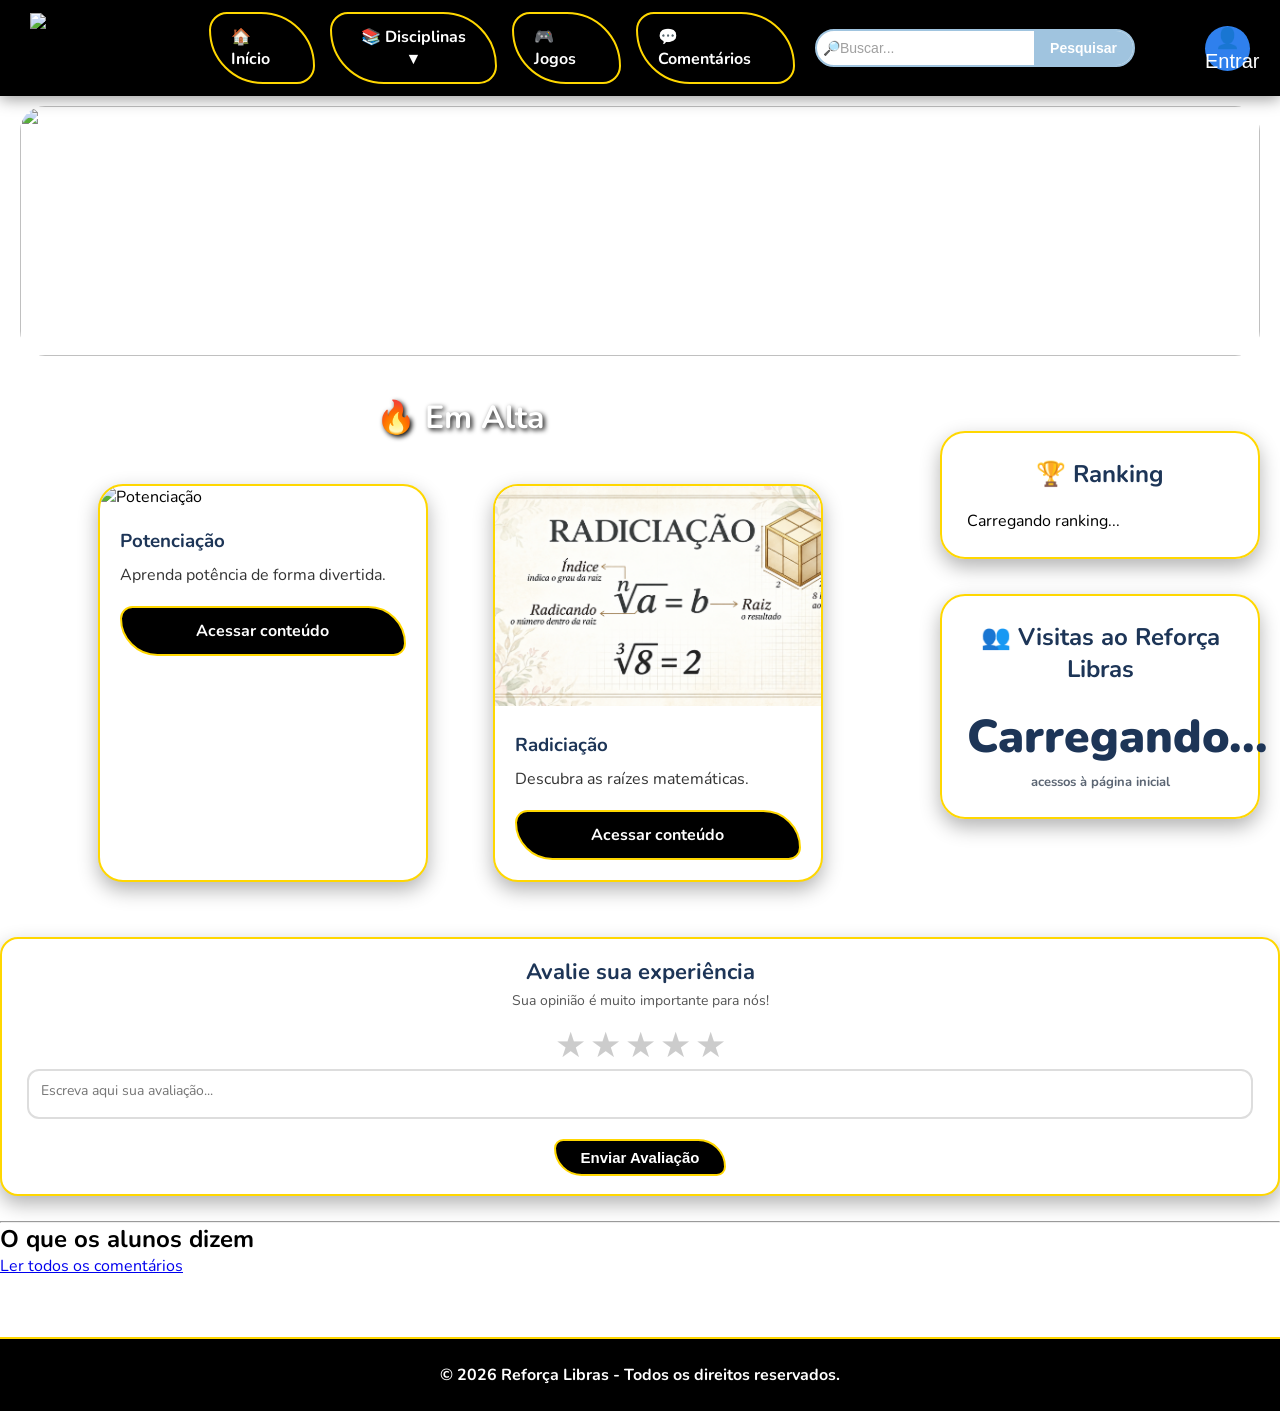
==== commit 6530e5ac: "terceira" ====
--- a/index.html
+++ b/index.html
@@ -107,7 +107,8 @@
                             <div class="libras-video-box">
                                 <iframe
                                      id="videoLibrasLogin"
-                                     src="https://youtu.be/DNm2CRhWCK0"
+                                     title="Acesso em Libras"
+                                     src="https://www.youtube.com/embed/DNm2CRhWCK0"
                                     allow="accelerometer; autoplay; clipboard-write; encrypted-media; gyroscope; picture-in-picture"
                                             allowfullscreen>
                                  </iframe>
@@ -182,6 +183,7 @@
     <div class="libras-video-box">
         <iframe
             id="videoLibrasCadastro"
+            title="Cadastro em Libras"
             src="https://www.youtube.com/embed/QnVvV0ECgpk"
             
             allow="accelerometer; autoplay; clipboard-write; encrypted-media; gyroscope; picture-in-picture"
@@ -236,13 +238,14 @@
                 </section>
             </div>
 
-           <aside class="janela-libras-interface" aria-labelledby="tituloLibrasLogin">
-    <h3 id="tituloLibrasLogin">🤟 Acesso em Libras</h3>
+           <aside class="janela-libras-interface" aria-labelledby="tituloLibrasTermo">
+    <h3 id="tituloLibrasTermo">🤟 Termo em Libras</h3>
 
     <div class="libras-video-box">
         <iframe
-            id="videoLibrasLogin"
-            src="https://www.youtube.com/embed/DNm2CRhWCK0"
+            id="videoLibrasTermo"
+            title="Termo de consentimento em Libras"
+            src="https://www.youtube.com/embed/kcQAr7_WMVI"
             allow="accelerometer; autoplay; clipboard-write; encrypted-media; gyroscope; picture-in-picture"
             allowfullscreen>
         </iframe>
@@ -599,7 +602,7 @@
         </div>
 
         <!-- Campo de texto -->
-        <p>Seu comentário será público, identificado pelo código de participante. Evite incluir e-mail, telefone ou outros dados pessoais no texto.</p>
+        
         <textarea id="comentario" placeholder="Escreva aqui sua avaliação..."></textarea>
 
         <!-- Botão enviar -->
@@ -640,7 +643,7 @@
         <script src="https://cdn.jsdelivr.net/npm/sweetalert2@11"></script>
 
         <script src="perfil-comunidade.js"></script>
-        <script src="script.js"></script>
-        <script src="comentarios.js"></script>
+        <script src="script.js?v=20261109-alertas-individuais"></script>
+        <script src="comentarios.js?v=20261109-alertas-individuais"></script>
 </body>
 </html>
--- a/style.css
+++ b/style.css
@@ -680,11 +680,11 @@
    INTERFACE ACESSÍVEL EM LIBRAS
 ========================== */
 .modal .modal-acessivel-box {
-    width: min(920px, 94vw);
+    width: min(1120px, 94vw);
     max-height: 92vh;
     overflow-y: auto;
     display: grid;
-    grid-template-columns: minmax(280px, 1fr) minmax(280px, 0.9fr);
+    grid-template-columns: minmax(260px, 1fr) minmax(280px, 1.2fr);
     align-items: start;
     gap: 26px;
     text-align: left;
@@ -725,9 +725,11 @@
 }
 
 .libras-video-box video,
+.libras-video-box iframe,
 .video-libras-alerta {
     width: 100%;
-    aspect-ratio: 16 / 9;
+    height: 260px;
+    aspect-ratio: auto;
     display: block;
     background: #000;
     object-fit: contain;
@@ -817,7 +819,7 @@
 .termos-layout {
     min-height: 0;
     display: grid;
-    grid-template-columns: minmax(0, 1.35fr) minmax(300px, 0.75fr);
+    grid-template-columns: minmax(0, 1fr) minmax(280px, 1.1fr);
     gap: 22px;
     margin-top: 16px;
 }
@@ -1906,3 +1908,31 @@
     font-size: clamp(4rem, 10vw, 7rem);
     font-weight: 900;
 }
+
+/* Cadastro: campo de relação com a comunidade, no padrão dos inputs. */
+#modalCadastro #perfilComunidade {
+    display: block;
+    box-sizing: border-box;
+    width: 100%;
+    min-width: 0;
+    height: 48px;
+    margin: 10px 0;
+    padding: 10px 16px;
+    border: 2px solid rgba(255, 215, 0, 0.5);
+    border-radius: 30px;
+    background: rgba(255, 255, 255, 0.15);
+    color: #ffffff;
+    color-scheme: dark;
+    font-family: var(--font-main, 'Nunito', sans-serif);
+    font-size: 15px;
+    cursor: pointer;
+}
+#modalCadastro #perfilComunidade:focus-visible {
+    border-color: var(--gold-primary, gold);
+    outline: 3px solid rgba(255, 215, 0, 0.65);
+    outline-offset: 2px;
+}
+#modalCadastro #perfilComunidade option {
+    background: #ffffff;
+    color: #1d3557;
+}
